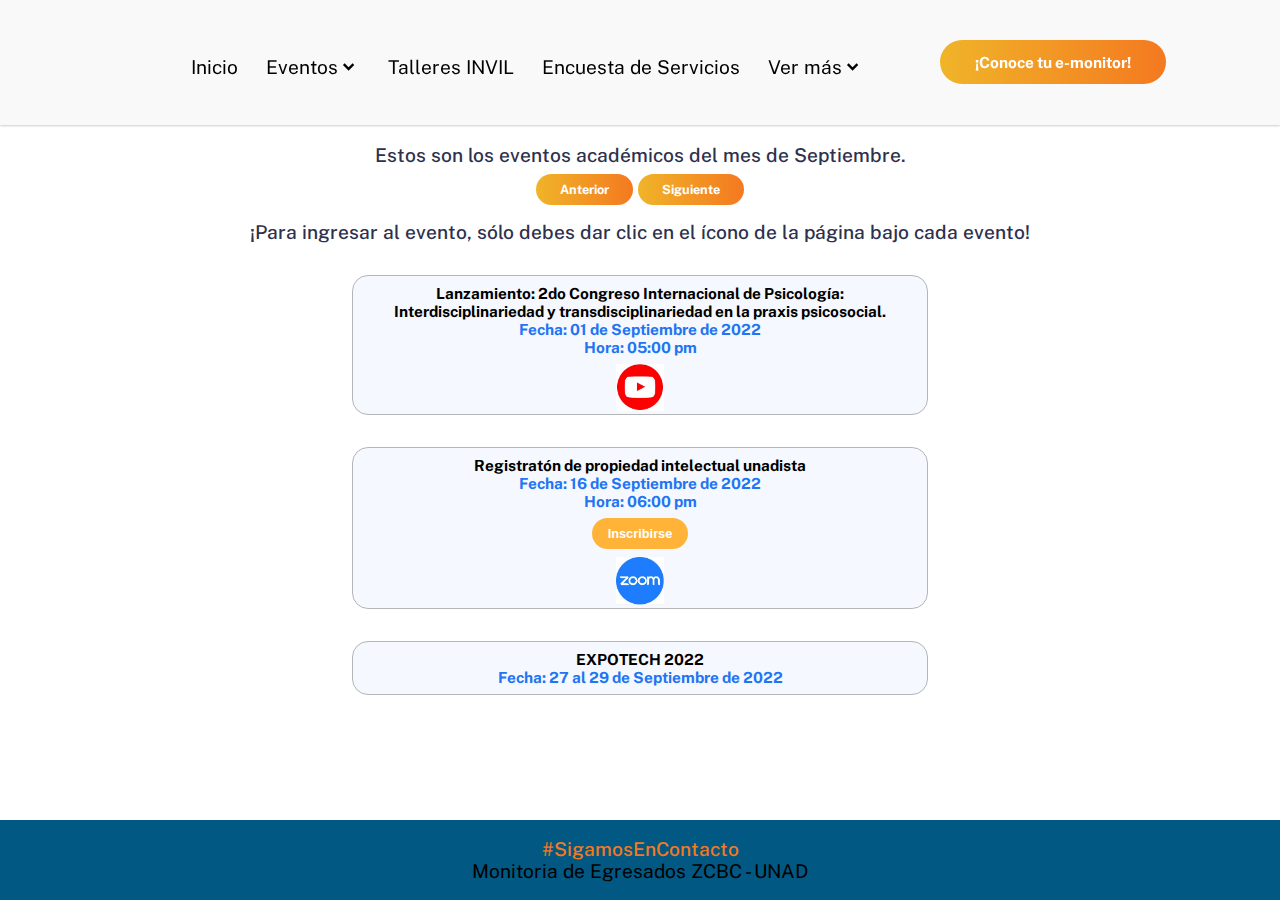
==== academicos.html @ 983ed802 "Add files via upload" ====
<!DOCTYPE html>
<html lang="en" >
  <head>
    <meta charset="UTF-8">
    <meta name="viewport" content="width=device-width, initial-scale=1.0">
    <title>Agenda de Egresados</title>
    <link rel="icon" href="img/knowledge_graduation_cap_books_icon_182965.png">
    <link href="https://fonts.googleapis.com/css2?family=Public+Sans:wght@300;400;700&display=swap" rel="stylesheet"/><link rel="stylesheet" href="css/style.css">
    <script src="https://ajax.googleapis.com/ajax/libs/jquery/2.1.1/jquery.min.js"></script>
    <link href='https://unpkg.com/boxicons@2.0.7/css/boxicons.min.css' rel='stylesheet'>
    <link rel="stylesheet" href="normalize_reset.css">
    <link rel="stylesheet" href="css/style.css">
    <script src="js/vermas.js"></script>
  </head>
<body>
  <div class="nav"><nav></nav></div>
  <div id="contenedor">
      <div id="main">
          <h3>Estos son los eventos académicos del mes de Septiembre.</h3>
          <div id="paginacion">
              <a href="#" class="button" id="prev">Anterior</a>
              <a href="#" class="button" id="next">Siguiente</a>
          </div>
          <h4 style="width: 80%; margin: auto;">¡Para ingresar al evento, sólo debes dar clic en el ícono de la página bajo cada evento!</h4>
          <div class="pagination" id="contenedor-anuncios">
              <div class="post" id="page1">
                <div id="anuncio">
                  <div id="contenido-anuncio">
                      <p>Lanzamiento: 2do Congreso Internacional de Psicología: Interdisciplinariedad y transdisciplinariedad en la praxis psicosocial.</p>
                      <p class="fecha">Fecha: 01 de Septiembre de 2022</p>
                      <p class="fecha">Hora: 05:00 pm</p>
                      <div id="botones-evento">
                          <div id="via-evento">
                            <a href="https://www.youtube.com/user/universidadunad" id="" target="_blank"><img
                              src="img/youtube.png" alt="Evento via youtube" class="thumbnails" /></a>
                          </div>
                      </div>
                  </div>
                </div>
              <div id="anuncio">
                <div id="contenido-anuncio">
                    <p>Registratón de propiedad intelectual unadista</p>
                    <p class="fecha">Fecha: 16 de Septiembre de 2022</p>
                    <p class="fecha">Hora: 06:00 pm</p>
                    <div id="botones-evento">
                      <a href="https://eventos.unad.edu.co/registraton-de-propiedad-intelectual-unadista/registraton-de-propiedad-intelectual-unadista/individual-registration"
                      target="_blank" id="botones" class="boton boton-amarillo d-block">Inscribirse</a>
                        <div id="via-evento">
                          <a href="https://unad-edu-co.zoom.us/j/92628875979?pwd=aDNaTnRBRVdxZ3AremNEdENVTGlldz09" id="" target="_blank"><img
                              src="img/zoom.png" alt="Evento via zoom" class="thumbnails" /></a>
                        </div>
                    </div>
                </div>
              </div>
              <div id="anuncio">
                <div id="contenido-anuncio">
                    <p>EXPOTECH 2022</p>
                    <p class="fecha">Fecha: 27 al 29 de Septiembre de 2022</p>
                </div>
              </div>
            </div>
            </div>
            <div class="pagination" id="contenedor-anuncios">
              <div class="post" id="page2">
              </div>
            </div>
            <div class="pagination" id="contenedor-anuncios">
              <div class="post" id="page3">
              </div>
            </div>
          </div>
      </div>
  </div>
  <footer class="footer"></footer>
  <script  src="js/script.js"></script>
  <script type="text/javascript">
    $(function () {
        $(".nav").load("navbar.html");
    });
    $(function () {
        $(".footer").load("footer.html");
    });
  </script>
</body>
</html>
---- css/style.css ----
/* Googlefont Poppins CDN Link */
@import url('https://fonts.googleapis.com/css2?family=Poppins:wght@200;300;400;500;600;700&display=swap');
*{
  margin: 0;
  padding: 0;
  box-sizing: border-box;
  font-family: "Public Sans", sans-serif;
  font-size: 100%;
}
body{
  min-height: 100%;
  font-size: 1.2rem;
  font-weight: 400;
  overflow-x: hidden;
}

a {
  text-decoration: none;
}

h1,
h2,
h3,
h4 {
  color: #2d314d;
  font-weight: 500;
  text-align: center;
}

@media (max-width: 63.97em) {
  h3,h4{
    font-size: 1rem;
  }
}

h2 {
  font-size: 1.875rem;
  margin-bottom: 1.875rem;
}

@media (min-width: 64em) {
  h2 {
    font-size: 2.25rem;
    margin-bottom: 2.25rem;
  }
}
.container {
  padding-right: 1.5rem;
  padding-left: 1.5rem;
}
#main{
  margin-top: 7.5em;
}
@media (min-width: 64em) {
  .container {
    max-width: 70em;
    margin: 0 auto;
  }
}
nav{
  position: fixed;
  top: 0;
  left: 0;
  width: 100%;
  height: 100%;
  height: 6.5em;
  background: #f9f9f9;
  box-shadow: 0 1px 2px rgba(0, 0, 0, 0.2);
  z-index: 99;
}
nav .navbar{
  height: 100%;
  max-width: 1500px;
  width: 90%;
  display: flex;
  align-items: center;
  justify-content: space-between;
  margin: auto;
  /* background: red; */
  padding: 0 50px;
}
nav .navbar .logo img{
  margin-left: -0.5em;
  max-width: 100%;
}
nav .navbar .nav-links{
  line-height: 7em;
  height: 100%;
}
nav .navbar .links{
  display: flex;
}
nav .navbar .links li{
  position: relative;
  display: flex;
  align-items: center;
  justify-content: space-between;
  list-style: none;
  padding: 0 14px;
}
nav .navbar .links li a{
  height: 100%;
  text-decoration: none;
  white-space: nowrap;
  color: #000;
}
.links li:hover .htmlcss-arrow,
.links li:hover .js-arrow{
  transform: rotate(180deg);
  }

nav .navbar .links li .arrow{
  /* background: red; */
  height: 100%;
  width: 22px;
  line-height: 7em;
  text-align: center;
  display: inline-block;
  color: #000;
  transition: all 0.3s ease;
}

nav .navbar .links li .sub-menu{
  position: absolute;
  top: 5em;
  left: 0;
  line-height: 40px;
  background: #fff;
  box-shadow: 0px 8px 16px 0px rgba(0, 0, 0, 0.2);
  border-radius: 0 0 4px 4px;
  display: none;
  z-index: 2;
}
nav .navbar .links li:hover .htmlCss-sub-menu,
nav .navbar .links li:hover .js-sub-menu{
  display: block;
}
.navbar .links li .sub-menu li{
  padding: 0 22px;
  border-bottom: 1px solid rgba(255,255,255,0.1);
}
.navbar .links li .sub-menu a{
  margin-top: 0.5em;
  color: #000;
  font-size: 1em;
  font-weight: 500;
  transition: 0.3s ease-in-out;
}
.navbar .links li a::after{
  position: absolute;
  content: "";
  left: 0;
  bottom: 2.5rem;
  width: 100%;
  height: 0.3125rem;
  background: linear-gradient(to right, #F0B429, #F47920);
  opacity: 0;
  transition: opacity 0.3s ease-in-out;
}
.navbar .links li .sub-menu a::after{
  position: absolute;
  content: "";
  left: 0;
  bottom: -0.25rem;
  width: 100%;
  height: 0.3125rem;
  background: linear-gradient(to right, #F0B429, #F47920);
  opacity: 0;
  transition: opacity 0.3s ease-in-out;
}
.navbar .links li  a:hover{
  color: #005883;
  
}
.navbar .links li a:hover::after {
  opacity: 1;
}
/*Boton monitores*/
button,
.button {
  position: relative;
  display: inline-block;
  font-size: 0.8em;
  padding: 0.8125rem 2.1875rem;
  border-radius: 3.125rem;
  background: linear-gradient(to right,  #F0B429, #F47920);
  color: white;
  font-weight: 700;
  cursor: pointer;
  overflow: hidden;
  text-decoration: none;
}
button::after,
.button::after {
  position: absolute;
  content: "";
  top: 0;
  left: 0;
  bottom: 0;
  right: 0;
  background: rgba(255, 255, 255, 0.3);
  opacity: 0;
  transition: opacity 0.3s ease-in-out;
}

button:hover::after,
.button:hover::after {
  opacity: 1;
}
.button:hover{
  color: #005883;
}
/*Barra de busqueda*/
.navbar .search-box{
  position: relative;
   height: 40px;
  width: 40px;
}
.navbar .search-box i{
  position: absolute;
  height: 100%;
  width: 100%;
  line-height: 40px;
  text-align: center;
  font-size: 22px;
  color: #fff;
  font-weight: 600;
  cursor: pointer;
  transition: all 0.3s ease;
}
.navbar .search-box .input-box{
  position: absolute;
  right: calc(100% - 40px);
  top: 80px;
  height: 60px;
  width: 300px;
  background: #3E8DA8;
  border-radius: 6px;
  opacity: 0;
  pointer-events: none;
  transition: all 0.4s ease;
}
.navbar.showInput .search-box .input-box{
  top: 65px;
  opacity: 1;
  pointer-events: auto;
  background: #3E8DA8;
}
.search-box .input-box::before{
  content: '';
  position: absolute;
  height: 20px;
  width: 20px;
  background: #3E8DA8;
  right: 10px;
  top: -6px;
  transform: rotate(45deg);
}
.search-box .input-box input{
  position: absolute;
  top: 50%;
  left: 50%;
  border-radius: 4px;
  transform: translate(-50%, -50%);
  height: 35px;
  width: 280px;
  outline: none;
  padding: 0 15px;
  font-size: 16px;
  border: none;
}
.navbar .nav-links .sidebar-logo{
  display: none;
}
.navbar .bx-menu{
  display: none;
}
@media (max-width:920px) {
  nav .navbar{
    max-width: 100%;
    padding: 0 25px;
  }
  nav .navbar .links li{
    padding: 0 10px;
    white-space: nowrap;
  }
  nav .navbar .links li a{
    font-size: 1em;
  }
}
@media (max-width:980px){
  .navbar .bx-menu{
    display: block;
    margin-left: -0.5em;
  }
  nav .navbar .logo img{
    margin-left: 0.5em;
    width: 100%;
  }
  .hide-for-mobile{
    display: none;
  }
  nav .navbar .nav-links{
    position: fixed;
    top: 0;
    left: -100%;
    display: block;
    max-width: 400px;
    width: 100%;
    background:  #f3f3f3;
    line-height: 40px;
    padding: 20px;
    box-shadow: 0 5px 10px rgba(0, 0, 0, 0.2);
    transition: all 1s ease;
    z-index: 1000;
  }
  .navbar .links li  a:hover{
    color: #005883;
  }
  .navbar .nav-links .sidebar-logo{
    display: flex;
    align-items: center;
    justify-content: space-between;
  }
  .sidebar-logo .logo-name{
    font-size: 25px;
    color: #005883;
  }
  .sidebar-logo  i,
  .navbar .bx-menu{
    font-size: 2em;
    color: #005883;
  }
  .sidebar-logo{
    background: linear-gradient(to right,  #F0B429, #F47920);
    padding-left: 1em;
  }
  nav .navbar .links{
    display: block;
    margin-top: 20px;
  }
  nav .navbar .links li .arrow{
    line-height: 40px;
  }
  nav .navbar .links li{
      display: block;
      margin: auto;
    }
  nav .navbar .links li .sub-menu{
    position: relative;
    top: 0;
    box-shadow: none;
    display: none;
  }
  nav .navbar .links li .sub-menu li{
    border-bottom: none;
  }
  nav .navbar .links li .sub-menu li a{
    color: #005883;
    font-size: 0.8em;
    font-weight: 700;
    margin-left: -1em;
  }
  .navbar .links li .sub-menu .more-sub-menu{
    display: none;
    position: relative;
    left: 0;
  }
  .navbar .links li .sub-menu .more-sub-menu li{
    display: flex;
    align-items: center;
    justify-content: space-between;
  }
  .links li:hover .htmlcss-arrow,
  .links li:hover .js-arrow{
    transform: rotate(0deg);
  }
  .navbar .links li .sub-menu .more-sub-menu{
    display: none;
  }
  .navbar .links li .sub-menu .more span{
    /* background: red; */
    display: flex;
    align-items: center;
    /* justify-content: space-between; */
  }

  .links li .sub-menu .more:hover .more-sub-menu{
    display: none;
  }
  nav .navbar .links li:hover .htmlCss-sub-menu,
  nav .navbar .links li:hover .js-sub-menu{
    display: none;
  }
  .navbar .nav-links.show1 .links .htmlCss-sub-menu,
  .navbar .nav-links.show3 .links .js-sub-menu{
      display: block;
      background-color: #f3f3f3;
      /*background-color: rgba(240, 180, 41, 0.7);*/
    }
  .navbar .nav-links.show1 .links .htmlcss-arrow,
  .navbar .nav-links.show3 .links .js-arrow{
      transform: rotate(180deg);
  }
  .navbar .nav-links.show2 .links .more-arrow{
    transform: rotate(90deg);
  }
  .navbar .nav-links.show1 .links .htmlCss-sub-menu{
    width: 10em;
  }
}
@media (max-width:370px){
  nav .navbar .nav-links{
    max-width: 100%;
  } 
}
/*BODY DE LA PÁGINA*/

.hero {
  background: #fff;
}
.hero .container {
  margin-top: 5em;
  min-height: 80vh;
  padding: 0;
}
@media (max-width: 63.9375em) {
  .hero .container {
    padding: 0;
  }
}

@media (min-width: 64em) {
  .hero .container {
    display: flex;
    align-items: center;
  }
}

.hero .hero-image {
  position: relative;
  background: url(../img/bg.png)
    no-repeat center/cover;
  min-height: 15rem;
  
}

@media (min-width: 40em) {
  .hero .hero-image {
    min-height: 35em;
    background-position-y: 70%;
  }
}

@media (min-width: 64em) {
  .hero .hero-image {
    flex: 2;
    order: 2;
    min-height: 30em;
    background-image: none;
  }
  .hero .hero-image::before {
    content: "";
    position: absolute;
    height: 90%;
    width: 100%;
    background: url(../img/bg.png)
      no-repeat 55% 83%/100%;
  }
}

.hero .hero-image::after {
  position: absolute;
  content: "";
  width: 100%;
  height: 100%;
  background: url()
    no-repeat center bottom/93%;
}

@media (min-width: 40em) {
  .hero .hero-image::after {
    background-size: 53%;
  }
}

@media (min-width: 64em) {
  .hero .hero-image::after {
    width: 119%;
    height: 122%;
    background-size: 94%;
    background-position: center 150%;
    left: 19%;
  }
}

.hero .hero-text {
  text-align: center;
  display: block;
}

@media (max-width: 63.9375em) {
  .hero .hero-text {
    padding: 3.125rem 1.5rem;
    display: block;
  }
  .hero .hero-text p {
    font-size: 75%;
    line-height: 1.5;
    margin-bottom: 1.875rem;
  }
}

@media (min-width: 64em) {
  .hero .hero-text {
    flex: 2;
    order: 1;
    display: block;
  }
}

.hero .hero-text h1 {
  font-size: 2rem;
  line-height: 1.15;
  margin-bottom: 1.5rem;
}

@media (min-width: 64em) {
  .hero .hero-text h1 {
    font-size: 2.5rem;
  }
}

.hero .hero-text p {
  line-height: 1.5;
  margin-bottom: 1.875rem;
  color: #005883;
  text-align: center;
}
#hashtag {
  color: #F47920;
}

.footer {
  position: fixed;
  margin-top: 2em;
  bottom: 0;
  width: 100%;
  background: #005883;
  padding: 2rem;
  text-align: center;
}
@media (max-width: 63.9375em) {
  .footer {
    font-size: 60%;
  }
}
@media (min-width: 64em) {
  .footer {
    padding: 1.125rem;
  }
}

@media (min-width: 64em) {
  .footer .container {
    display: grid;
    grid-template-areas:
      "logo col1 col2 cta"
      "social col1 col2 copyright";
    justify-items: start;
    gap: 1rem;
  }
}

/*CONTACTO MONITORES*/
#titulo-monitores{
  font-weight: 800;
	margin-top: -1.5rem;
	margin-bottom: 0.5rem;
	color: #F8712E;
}
#lider #post-contacto{
  max-width: 30%;
  margin: auto;
}
#post-contacto{
	max-width: 70%;
	display: block;
	margin: auto;
  box-shadow: #9698a6;
}
#texto-lider{
  font-weight: 800;
  font-size: 1em;
	color: #000000;
	margin: 1rem;
}
#titulo-monitores{
	margin-top: 1rem;
}
.contenedor-anuncio{
	display: flex;
	justify-content: space-between;
	flex-wrap: wrap;
}
#img-contacto{
  border-radius: 50%;
  max-width: 50%;
}
@media (min-width: 63.9374em){
  #contacto{
    display: flex;
    justify-content: space-between;
    flex-wrap: wrap;
  }
  #post-contacto{
      flex: 1;
  }
}
@media (max-width: 63.9374em){
  #texto-lider{
    font-size: 70%;
  }
  #contacto{
    display: flex;
    justify-content: space-between;
    flex-wrap: wrap;
  }
}
#post-contacto, .contenido-anuncio{
  width: 35%;
	height: 50%;
	border: 1px solid #B3B6B7;
	border-radius: 1rem;
	margin: 2rem;
	padding: 0.5rem;
}
#post-contacto p{
	margin-left: 0.5rem;
}
#datos-contacto{
  margin-right: -0.5em;
	display: flex;
	flex-wrap:nowrap;
}
#datos-contacto p.fecha{
  color: #000000!important;
  margin-top: 0;
  margin-left: 1em;
}
.nombre{
	font-weight: 800;
	color: #005883;
	margin-top: 0;
	margin-bottom: 0;
}
.zona{
	font-weight: 800;
	color: #F8712E;
	margin-top: 0;
	margin-bottom: 0;
}
#icono-contacto{
	margin-top: 0.4rem;
  font-size: inherit;
  color: #005883;
}
@media (max-width: 63.9375em) {
  #titulo-monitores{
    margin-top: 1rem;
  }
  .contenedor-anuncio{
    display: flex;
    justify-content: space-between;
    flex-wrap: wrap;
  }
  #post-contacto, .contenido-anuncio{
    width: 44%;
    height: 50%;
    border: 1px solid #B3B6B7;
    border-radius: 1rem;
    margin: 1em auto;
    padding: 0.5rem;
  }
  .contenido-anuncio{
    width: 100%;
    height: 50%;
  }
  #post-contacto p{
    font-size: 55%!important
  }
  div #datos-contacto{
    margin-left: -0.5rem;
    display: block;
  }
  #datos-contacto p.fecha{
    font-size: 1rem;
    color: #000000!important;
  }
  .nombre{
    font-size: 1.2rem!important;
    font-weight: 800;
    color: #2274F2;
    margin-top: 0;
    margin-bottom: 0;
  }
  .zona{
    font-size: 1rem!important;
    font-weight: 800;
    color: #F8712E;
    margin-top: 0;
    margin-bottom: 0;
  }
}
#divBtn{
  max-width: 15%;
  margin: auto; 
}
#divBtn a {
  font-size: 0.8rem;
  text-decoration: none;
  display: inline-block;
  vertical-align: middle;
  padding: 0.5rem 1.5rem;
  margin: 1rem auto;
  align-items: center;
}
/* Botones de anuncios */
#botones, .boton {
	color: #ffffff;
	text-decoration: none;
	font-family: "Helvetica Neue", Helvetica, Arial, sans-serif;
	font-size: 0.8rem;
	font-weight: 600;
	padding: 0.5rem 1rem;
	margin-top: 0.5rem;
	display: inline-block;
	text-align: center;
	border:none;
}	
.boton:hover {
	cursor: pointer;
	background-color: #F8712E;
	color: white;
}
.boton-amarillo {
	background-color: #FFB439;
	border-radius: 1rem;
}
#via-evento img{
	margin: 0.5rem auto -0.5rem;
	max-width: 3rem;
	display: inline-block;
}
/* Contenido de anuncios */
#anuncio {
	color: #000000;
	flex-basis: calc(33.3% - 4rem);
	border: 1px solid #B3B6B7;
	border-radius: 1rem;
	background: #F5F9FF;
	padding: 0.5rem;
	margin: 2rem auto;
  width: 30em;
}
#anuncio #contenido-anuncio p{
  width: 90%;
  margin: auto;
}
@media (max-width: 63.9375em){
  #anuncio #contenido-anuncio p{
    font-size: 1em;
  }
  #anuncio {
    width: 20em;
  }
}
#contenido-anuncio {
	text-align: center;
  font-size: 0.8em;
}
#contenido-anuncio h3 {
	margin: 0;
	word-spacing: -0.5rem;
} 
#contenido-anuncio p {
	margin: 0;
  font-weight: 700;
}
.fecha {
	color: #2274F2;
	font-weight: 700;
  margin: auto;
}
div.logo-zoom img{
  margin-right: -5em;
	max-width: 3.3rem;
}
p.codigo-acceso{
	color: #F8712E!important;
	font-weight: 900!important;
}
#contenedor-anuncios {
	display: flex;
  justify-content: center;
  align-items: center;
}
#botones-evento{
  display: inline-block;
	flex-wrap:nowrap;
}
@media (max-width: 63.9375em){
  #botones-evento a{
    font-size: 60%;
  }
}
/* Paginación de los anuncios */
#paginacion {
	margin-top: -0.5rem;
	text-align: center;
}
#paginacion a {
	font-size: 0.8rem;
	text-decoration: none;
	display: inline-block;
	vertical-align: middle;
	padding: 0.5rem 1.5rem;
	margin: 1rem auto;
}
.paginacion a:hover {
	background-color: #F8712E;
	color: black;
}
/* Float four columns side by side */
.column {
  float: left;
  width: 50%;
  padding: 0 10px;
}

/* Remove extra left and right margins, due to padding */
.row {margin: 0 5px;}

/* Clear floats after the columns */
.row:after {
  content: "";
  display: table;
  clear: both;
}
@media screen and (min-width: 601px) {
  .column {
    width: 30%;
    display: block;
    margin: auto;
  }
  .row{
    margin: auto;
    width: 80%;
  }
}
/* Responsive columns */
@media screen and (max-width: 600px) {
  .column {
    width: 100%;
    display: block;
    margin-bottom: 20px;
  }
}

/* Style the counter cards */
.card {
  box-shadow: 0 4px 8px 0 rgba(0, 0, 0, 0.2);
  border-radius: 5px;
  padding: 16px;
  text-align: center;
  background-color: #f1f1f1;
  margin: 1em;
}
---- css/style.css ----
/* Googlefont Poppins CDN Link */
@import url('https://fonts.googleapis.com/css2?family=Poppins:wght@200;300;400;500;600;700&display=swap');
*{
  margin: 0;
  padding: 0;
  box-sizing: border-box;
  font-family: "Public Sans", sans-serif;
  font-size: 100%;
}
body{
  min-height: 100%;
  font-size: 1.2rem;
  font-weight: 400;
  overflow-x: hidden;
}

a {
  text-decoration: none;
}

h1,
h2,
h3,
h4 {
  color: #2d314d;
  font-weight: 500;
  text-align: center;
}

@media (max-width: 63.97em) {
  h3,h4{
    font-size: 1rem;
  }
}

h2 {
  font-size: 1.875rem;
  margin-bottom: 1.875rem;
}

@media (min-width: 64em) {
  h2 {
    font-size: 2.25rem;
    margin-bottom: 2.25rem;
  }
}
.container {
  padding-right: 1.5rem;
  padding-left: 1.5rem;
}
#main{
  margin-top: 7.5em;
}
@media (min-width: 64em) {
  .container {
    max-width: 70em;
    margin: 0 auto;
  }
}
nav{
  position: fixed;
  top: 0;
  left: 0;
  width: 100%;
  height: 100%;
  height: 6.5em;
  background: #f9f9f9;
  box-shadow: 0 1px 2px rgba(0, 0, 0, 0.2);
  z-index: 99;
}
nav .navbar{
  height: 100%;
  max-width: 1500px;
  width: 90%;
  display: flex;
  align-items: center;
  justify-content: space-between;
  margin: auto;
  /* background: red; */
  padding: 0 50px;
}
nav .navbar .logo img{
  margin-left: -0.5em;
  max-width: 100%;
}
nav .navbar .nav-links{
  line-height: 7em;
  height: 100%;
}
nav .navbar .links{
  display: flex;
}
nav .navbar .links li{
  position: relative;
  display: flex;
  align-items: center;
  justify-content: space-between;
  list-style: none;
  padding: 0 14px;
}
nav .navbar .links li a{
  height: 100%;
  text-decoration: none;
  white-space: nowrap;
  color: #000;
}
.links li:hover .htmlcss-arrow,
.links li:hover .js-arrow{
  transform: rotate(180deg);
  }

nav .navbar .links li .arrow{
  /* background: red; */
  height: 100%;
  width: 22px;
  line-height: 7em;
  text-align: center;
  display: inline-block;
  color: #000;
  transition: all 0.3s ease;
}

nav .navbar .links li .sub-menu{
  position: absolute;
  top: 5em;
  left: 0;
  line-height: 40px;
  background: #fff;
  box-shadow: 0px 8px 16px 0px rgba(0, 0, 0, 0.2);
  border-radius: 0 0 4px 4px;
  display: none;
  z-index: 2;
}
nav .navbar .links li:hover .htmlCss-sub-menu,
nav .navbar .links li:hover .js-sub-menu{
  display: block;
}
.navbar .links li .sub-menu li{
  padding: 0 22px;
  border-bottom: 1px solid rgba(255,255,255,0.1);
}
.navbar .links li .sub-menu a{
  margin-top: 0.5em;
  color: #000;
  font-size: 1em;
  font-weight: 500;
  transition: 0.3s ease-in-out;
}
.navbar .links li a::after{
  position: absolute;
  content: "";
  left: 0;
  bottom: 2.5rem;
  width: 100%;
  height: 0.3125rem;
  background: linear-gradient(to right, #F0B429, #F47920);
  opacity: 0;
  transition: opacity 0.3s ease-in-out;
}
.navbar .links li .sub-menu a::after{
  position: absolute;
  content: "";
  left: 0;
  bottom: -0.25rem;
  width: 100%;
  height: 0.3125rem;
  background: linear-gradient(to right, #F0B429, #F47920);
  opacity: 0;
  transition: opacity 0.3s ease-in-out;
}
.navbar .links li  a:hover{
  color: #005883;
  
}
.navbar .links li a:hover::after {
  opacity: 1;
}
/*Boton monitores*/
button,
.button {
  position: relative;
  display: inline-block;
  font-size: 0.8em;
  padding: 0.8125rem 2.1875rem;
  border-radius: 3.125rem;
  background: linear-gradient(to right,  #F0B429, #F47920);
  color: white;
  font-weight: 700;
  cursor: pointer;
  overflow: hidden;
  text-decoration: none;
}
button::after,
.button::after {
  position: absolute;
  content: "";
  top: 0;
  left: 0;
  bottom: 0;
  right: 0;
  background: rgba(255, 255, 255, 0.3);
  opacity: 0;
  transition: opacity 0.3s ease-in-out;
}

button:hover::after,
.button:hover::after {
  opacity: 1;
}
.button:hover{
  color: #005883;
}
/*Barra de busqueda*/
.navbar .search-box{
  position: relative;
   height: 40px;
  width: 40px;
}
.navbar .search-box i{
  position: absolute;
  height: 100%;
  width: 100%;
  line-height: 40px;
  text-align: center;
  font-size: 22px;
  color: #fff;
  font-weight: 600;
  cursor: pointer;
  transition: all 0.3s ease;
}
.navbar .search-box .input-box{
  position: absolute;
  right: calc(100% - 40px);
  top: 80px;
  height: 60px;
  width: 300px;
  background: #3E8DA8;
  border-radius: 6px;
  opacity: 0;
  pointer-events: none;
  transition: all 0.4s ease;
}
.navbar.showInput .search-box .input-box{
  top: 65px;
  opacity: 1;
  pointer-events: auto;
  background: #3E8DA8;
}
.search-box .input-box::before{
  content: '';
  position: absolute;
  height: 20px;
  width: 20px;
  background: #3E8DA8;
  right: 10px;
  top: -6px;
  transform: rotate(45deg);
}
.search-box .input-box input{
  position: absolute;
  top: 50%;
  left: 50%;
  border-radius: 4px;
  transform: translate(-50%, -50%);
  height: 35px;
  width: 280px;
  outline: none;
  padding: 0 15px;
  font-size: 16px;
  border: none;
}
.navbar .nav-links .sidebar-logo{
  display: none;
}
.navbar .bx-menu{
  display: none;
}
@media (max-width:920px) {
  nav .navbar{
    max-width: 100%;
    padding: 0 25px;
  }
  nav .navbar .links li{
    padding: 0 10px;
    white-space: nowrap;
  }
  nav .navbar .links li a{
    font-size: 1em;
  }
}
@media (max-width:980px){
  .navbar .bx-menu{
    display: block;
    margin-left: -0.5em;
  }
  nav .navbar .logo img{
    margin-left: 0.5em;
    width: 100%;
  }
  .hide-for-mobile{
    display: none;
  }
  nav .navbar .nav-links{
    position: fixed;
    top: 0;
    left: -100%;
    display: block;
    max-width: 400px;
    width: 100%;
    background:  #f3f3f3;
    line-height: 40px;
    padding: 20px;
    box-shadow: 0 5px 10px rgba(0, 0, 0, 0.2);
    transition: all 1s ease;
    z-index: 1000;
  }
  .navbar .links li  a:hover{
    color: #005883;
  }
  .navbar .nav-links .sidebar-logo{
    display: flex;
    align-items: center;
    justify-content: space-between;
  }
  .sidebar-logo .logo-name{
    font-size: 25px;
    color: #005883;
  }
  .sidebar-logo  i,
  .navbar .bx-menu{
    font-size: 2em;
    color: #005883;
  }
  .sidebar-logo{
    background: linear-gradient(to right,  #F0B429, #F47920);
    padding-left: 1em;
  }
  nav .navbar .links{
    display: block;
    margin-top: 20px;
  }
  nav .navbar .links li .arrow{
    line-height: 40px;
  }
  nav .navbar .links li{
      display: block;
      margin: auto;
    }
  nav .navbar .links li .sub-menu{
    position: relative;
    top: 0;
    box-shadow: none;
    display: none;
  }
  nav .navbar .links li .sub-menu li{
    border-bottom: none;
  }
  nav .navbar .links li .sub-menu li a{
    color: #005883;
    font-size: 0.8em;
    font-weight: 700;
    margin-left: -1em;
  }
  .navbar .links li .sub-menu .more-sub-menu{
    display: none;
    position: relative;
    left: 0;
  }
  .navbar .links li .sub-menu .more-sub-menu li{
    display: flex;
    align-items: center;
    justify-content: space-between;
  }
  .links li:hover .htmlcss-arrow,
  .links li:hover .js-arrow{
    transform: rotate(0deg);
  }
  .navbar .links li .sub-menu .more-sub-menu{
    display: none;
  }
  .navbar .links li .sub-menu .more span{
    /* background: red; */
    display: flex;
    align-items: center;
    /* justify-content: space-between; */
  }

  .links li .sub-menu .more:hover .more-sub-menu{
    display: none;
  }
  nav .navbar .links li:hover .htmlCss-sub-menu,
  nav .navbar .links li:hover .js-sub-menu{
    display: none;
  }
  .navbar .nav-links.show1 .links .htmlCss-sub-menu,
  .navbar .nav-links.show3 .links .js-sub-menu{
      display: block;
      background-color: #f3f3f3;
      /*background-color: rgba(240, 180, 41, 0.7);*/
    }
  .navbar .nav-links.show1 .links .htmlcss-arrow,
  .navbar .nav-links.show3 .links .js-arrow{
      transform: rotate(180deg);
  }
  .navbar .nav-links.show2 .links .more-arrow{
    transform: rotate(90deg);
  }
  .navbar .nav-links.show1 .links .htmlCss-sub-menu{
    width: 10em;
  }
}
@media (max-width:370px){
  nav .navbar .nav-links{
    max-width: 100%;
  } 
}
/*BODY DE LA PÁGINA*/

.hero {
  background: #fff;
}
.hero .container {
  margin-top: 5em;
  min-height: 80vh;
  padding: 0;
}
@media (max-width: 63.9375em) {
  .hero .container {
    padding: 0;
  }
}

@media (min-width: 64em) {
  .hero .container {
    display: flex;
    align-items: center;
  }
}

.hero .hero-image {
  position: relative;
  background: url(../img/bg.png)
    no-repeat center/cover;
  min-height: 15rem;
  
}

@media (min-width: 40em) {
  .hero .hero-image {
    min-height: 35em;
    background-position-y: 70%;
  }
}

@media (min-width: 64em) {
  .hero .hero-image {
    flex: 2;
    order: 2;
    min-height: 30em;
    background-image: none;
  }
  .hero .hero-image::before {
    content: "";
    position: absolute;
    height: 90%;
    width: 100%;
    background: url(../img/bg.png)
      no-repeat 55% 83%/100%;
  }
}

.hero .hero-image::after {
  position: absolute;
  content: "";
  width: 100%;
  height: 100%;
  background: url()
    no-repeat center bottom/93%;
}

@media (min-width: 40em) {
  .hero .hero-image::after {
    background-size: 53%;
  }
}

@media (min-width: 64em) {
  .hero .hero-image::after {
    width: 119%;
    height: 122%;
    background-size: 94%;
    background-position: center 150%;
    left: 19%;
  }
}

.hero .hero-text {
  text-align: center;
  display: block;
}

@media (max-width: 63.9375em) {
  .hero .hero-text {
    padding: 3.125rem 1.5rem;
    display: block;
  }
  .hero .hero-text p {
    font-size: 75%;
    line-height: 1.5;
    margin-bottom: 1.875rem;
  }
}

@media (min-width: 64em) {
  .hero .hero-text {
    flex: 2;
    order: 1;
    display: block;
  }
}

.hero .hero-text h1 {
  font-size: 2rem;
  line-height: 1.15;
  margin-bottom: 1.5rem;
}

@media (min-width: 64em) {
  .hero .hero-text h1 {
    font-size: 2.5rem;
  }
}

.hero .hero-text p {
  line-height: 1.5;
  margin-bottom: 1.875rem;
  color: #005883;
  text-align: center;
}
#hashtag {
  color: #F47920;
}

.footer {
  position: fixed;
  margin-top: 2em;
  bottom: 0;
  width: 100%;
  background: #005883;
  padding: 2rem;
  text-align: center;
}
@media (max-width: 63.9375em) {
  .footer {
    font-size: 60%;
  }
}
@media (min-width: 64em) {
  .footer {
    padding: 1.125rem;
  }
}

@media (min-width: 64em) {
  .footer .container {
    display: grid;
    grid-template-areas:
      "logo col1 col2 cta"
      "social col1 col2 copyright";
    justify-items: start;
    gap: 1rem;
  }
}

/*CONTACTO MONITORES*/
#titulo-monitores{
  font-weight: 800;
	margin-top: -1.5rem;
	margin-bottom: 0.5rem;
	color: #F8712E;
}
#lider #post-contacto{
  max-width: 30%;
  margin: auto;
}
#post-contacto{
	max-width: 70%;
	display: block;
	margin: auto;
  box-shadow: #9698a6;
}
#texto-lider{
  font-weight: 800;
  font-size: 1em;
	color: #000000;
	margin: 1rem;
}
#titulo-monitores{
	margin-top: 1rem;
}
.contenedor-anuncio{
	display: flex;
	justify-content: space-between;
	flex-wrap: wrap;
}
#img-contacto{
  border-radius: 50%;
  max-width: 50%;
}
@media (min-width: 63.9374em){
  #contacto{
    display: flex;
    justify-content: space-between;
    flex-wrap: wrap;
  }
  #post-contacto{
      flex: 1;
  }
}
@media (max-width: 63.9374em){
  #texto-lider{
    font-size: 70%;
  }
  #contacto{
    display: flex;
    justify-content: space-between;
    flex-wrap: wrap;
  }
}
#post-contacto, .contenido-anuncio{
  width: 35%;
	height: 50%;
	border: 1px solid #B3B6B7;
	border-radius: 1rem;
	margin: 2rem;
	padding: 0.5rem;
}
#post-contacto p{
	margin-left: 0.5rem;
}
#datos-contacto{
  margin-right: -0.5em;
	display: flex;
	flex-wrap:nowrap;
}
#datos-contacto p.fecha{
  color: #000000!important;
  margin-top: 0;
  margin-left: 1em;
}
.nombre{
	font-weight: 800;
	color: #005883;
	margin-top: 0;
	margin-bottom: 0;
}
.zona{
	font-weight: 800;
	color: #F8712E;
	margin-top: 0;
	margin-bottom: 0;
}
#icono-contacto{
	margin-top: 0.4rem;
  font-size: inherit;
  color: #005883;
}
@media (max-width: 63.9375em) {
  #titulo-monitores{
    margin-top: 1rem;
  }
  .contenedor-anuncio{
    display: flex;
    justify-content: space-between;
    flex-wrap: wrap;
  }
  #post-contacto, .contenido-anuncio{
    width: 44%;
    height: 50%;
    border: 1px solid #B3B6B7;
    border-radius: 1rem;
    margin: 1em auto;
    padding: 0.5rem;
  }
  .contenido-anuncio{
    width: 100%;
    height: 50%;
  }
  #post-contacto p{
    font-size: 55%!important
  }
  div #datos-contacto{
    margin-left: -0.5rem;
    display: block;
  }
  #datos-contacto p.fecha{
    font-size: 1rem;
    color: #000000!important;
  }
  .nombre{
    font-size: 1.2rem!important;
    font-weight: 800;
    color: #2274F2;
    margin-top: 0;
    margin-bottom: 0;
  }
  .zona{
    font-size: 1rem!important;
    font-weight: 800;
    color: #F8712E;
    margin-top: 0;
    margin-bottom: 0;
  }
}
#divBtn{
  max-width: 15%;
  margin: auto; 
}
#divBtn a {
  font-size: 0.8rem;
  text-decoration: none;
  display: inline-block;
  vertical-align: middle;
  padding: 0.5rem 1.5rem;
  margin: 1rem auto;
  align-items: center;
}
/* Botones de anuncios */
#botones, .boton {
	color: #ffffff;
	text-decoration: none;
	font-family: "Helvetica Neue", Helvetica, Arial, sans-serif;
	font-size: 0.8rem;
	font-weight: 600;
	padding: 0.5rem 1rem;
	margin-top: 0.5rem;
	display: inline-block;
	text-align: center;
	border:none;
}	
.boton:hover {
	cursor: pointer;
	background-color: #F8712E;
	color: white;
}
.boton-amarillo {
	background-color: #FFB439;
	border-radius: 1rem;
}
#via-evento img{
	margin: 0.5rem auto -0.5rem;
	max-width: 3rem;
	display: inline-block;
}
/* Contenido de anuncios */
#anuncio {
	color: #000000;
	flex-basis: calc(33.3% - 4rem);
	border: 1px solid #B3B6B7;
	border-radius: 1rem;
	background: #F5F9FF;
	padding: 0.5rem;
	margin: 2rem auto;
  width: 30em;
}
#anuncio #contenido-anuncio p{
  width: 90%;
  margin: auto;
}
@media (max-width: 63.9375em){
  #anuncio #contenido-anuncio p{
    font-size: 1em;
  }
  #anuncio {
    width: 20em;
  }
}
#contenido-anuncio {
	text-align: center;
  font-size: 0.8em;
}
#contenido-anuncio h3 {
	margin: 0;
	word-spacing: -0.5rem;
} 
#contenido-anuncio p {
	margin: 0;
  font-weight: 700;
}
.fecha {
	color: #2274F2;
	font-weight: 700;
  margin: auto;
}
div.logo-zoom img{
  margin-right: -5em;
	max-width: 3.3rem;
}
p.codigo-acceso{
	color: #F8712E!important;
	font-weight: 900!important;
}
#contenedor-anuncios {
	display: flex;
  justify-content: center;
  align-items: center;
}
#botones-evento{
  display: inline-block;
	flex-wrap:nowrap;
}
@media (max-width: 63.9375em){
  #botones-evento a{
    font-size: 60%;
  }
}
/* Paginación de los anuncios */
#paginacion {
	margin-top: -0.5rem;
	text-align: center;
}
#paginacion a {
	font-size: 0.8rem;
	text-decoration: none;
	display: inline-block;
	vertical-align: middle;
	padding: 0.5rem 1.5rem;
	margin: 1rem auto;
}
.paginacion a:hover {
	background-color: #F8712E;
	color: black;
}
/* Float four columns side by side */
.column {
  float: left;
  width: 50%;
  padding: 0 10px;
}

/* Remove extra left and right margins, due to padding */
.row {margin: 0 5px;}

/* Clear floats after the columns */
.row:after {
  content: "";
  display: table;
  clear: both;
}
@media screen and (min-width: 601px) {
  .column {
    width: 30%;
    display: block;
    margin: auto;
  }
  .row{
    margin: auto;
    width: 80%;
  }
}
/* Responsive columns */
@media screen and (max-width: 600px) {
  .column {
    width: 100%;
    display: block;
    margin-bottom: 20px;
  }
}

/* Style the counter cards */
.card {
  box-shadow: 0 4px 8px 0 rgba(0, 0, 0, 0.2);
  border-radius: 5px;
  padding: 16px;
  text-align: center;
  background-color: #f1f1f1;
  margin: 1em;
}
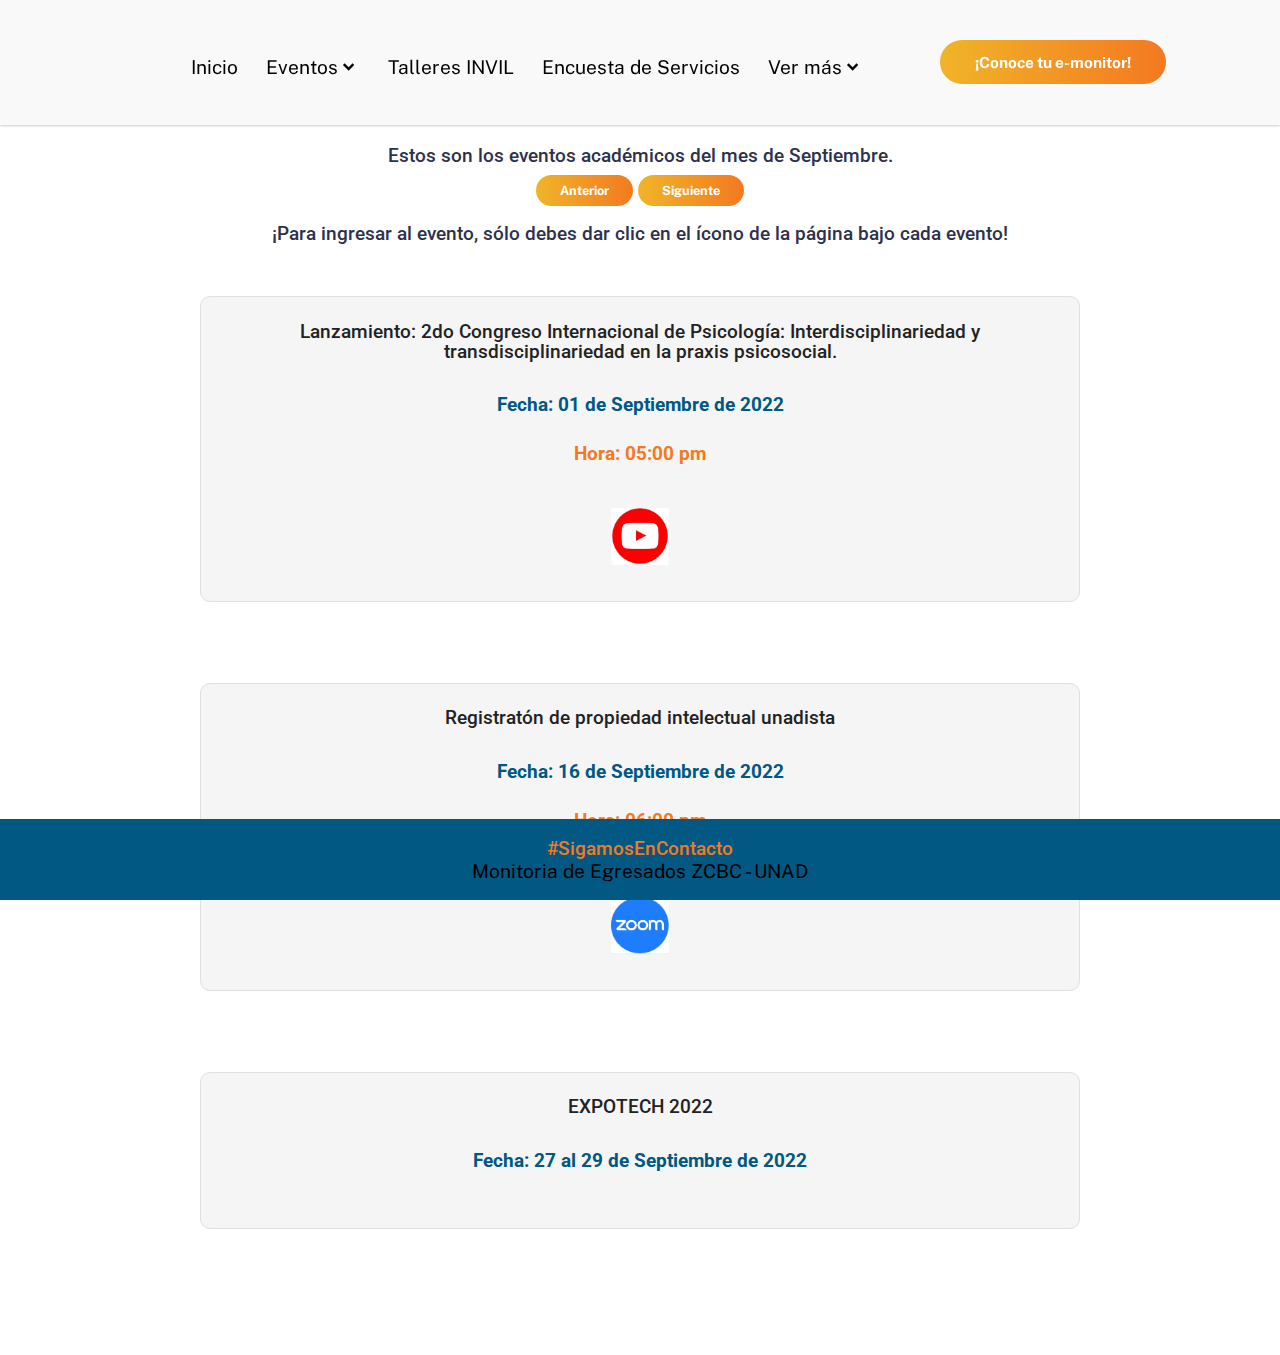
==== commit 98b5dc7c: "Add files via upload" ====
--- a/academicos.html
+++ b/academicos.html
@@ -17,6 +17,30 @@
   <div id="contenedor">
       <div id="main">
           <h3>Estos son los eventos académicos del mes de Septiembre.</h3>
+          <style>@import "//netdna.bootstrapcdn.com/font-awesome/4.0.3/css/font-awesome.min.css";
+            @import "http://fonts.googleapis.com/css?family=Roboto:400,500";
+            h1,
+            h2,
+            h3,
+            h4 {
+              color: #2d314d;
+              font-weight: 500;
+              text-align: center;
+              font-family: "Roboto",sans-serif;
+            }
+            .box > .icon { text-align: center; position: relative; }
+            .box > .icon > .info { margin-top: 51px; background: rgba(0, 0, 0, 0.04); border: 1px solid #e0e0e0; border-radius: 10px; padding: 15px 0 10px 0; }
+            .box > .icon:hover > .info { background: rgba(0, 0, 0, 0.04); border-color: #e0e0e0; color: white; }
+            .box > .icon > .info > h3.title { font-family: "Roboto",sans-serif !important; font-size: 1em; color: #222; font-weight: 500; line-height: 20px; padding: 0.5em;}
+            .box > .icon > .info > p { font-family: "Roboto",sans-serif !important; font-size: 1em; color: #222; line-height: 1.5em; margin: 20px;}
+            .box > .icon > .info > .more a { font-family: "Roboto",sans-serif !important; font-size: 1em; color: #222; line-height: 12px; text-transform: uppercase; text-decoration: none;background-color: #F0B429;padding: 0.5em;border-radius: 10px;}
+            .box > .icon:hover > .info > .more > a { background-color: #f04e09;color: #e0e0e0;}
+            .box .space { height: 30px; }
+            .via-evento a img{width: 3em;display: inline-block;margin-top: 1em;}
+            .hora{color: #F47920!important;font-weight: 700;} 
+            .fecha{font-weight: 700;color: #005883!important;} 
+            .anuncio {width: 80%;margin: auto;}
+          </style>
           <div id="paginacion">
               <a href="#" class="button" id="prev">Anterior</a>
               <a href="#" class="button" id="next">Siguiente</a>
@@ -24,48 +48,49 @@
           <h4 style="width: 80%; margin: auto;">¡Para ingresar al evento, sólo debes dar clic en el ícono de la página bajo cada evento!</h4>
           <div class="pagination" id="contenedor-anuncios">
               <div class="post" id="page1">
-                <div id="anuncio">
-                  <div id="contenido-anuncio">
-                      <p>Lanzamiento: 2do Congreso Internacional de Psicología: Interdisciplinariedad y transdisciplinariedad en la praxis psicosocial.</p>
-                      <p class="fecha">Fecha: 01 de Septiembre de 2022</p>
-                      <p class="fecha">Hora: 05:00 pm</p>
-                      <div id="botones-evento">
-                          <div id="via-evento">
-                            <a href="https://www.youtube.com/user/universidadunad" id="" target="_blank"><img
-                              src="img/youtube.png" alt="Evento via youtube" class="thumbnails" /></a>
+                <div class="anuncio">
+                  <div class="box">							
+                      <div class="icon">
+                          <div class="info">
+                              <h3 class="title">Lanzamiento: 2do Congreso Internacional de Psicología: Interdisciplinariedad y transdisciplinariedad en la praxis psicosocial.</h3>
+                              <p class="fecha">Fecha: 01 de Septiembre de 2022</p>
+                              <p class="hora">Hora: 05:00 pm</p>
+                              <div class="via-evento"><a href="https://www.youtube.com/user/universidadunad"><img src="img/youtube.png" alt=""></a></div>
+                              <br>
                           </div>
                       </div>
-                  </div>
+                      <div class="space"></div>
+                  </div> 
                 </div>
-              <div id="anuncio">
-                <div id="contenido-anuncio">
-                    <p>Registratón de propiedad intelectual unadista</p>
-                    <p class="fecha">Fecha: 16 de Septiembre de 2022</p>
-                    <p class="fecha">Hora: 06:00 pm</p>
-                    <div id="botones-evento">
-                      <a href="https://eventos.unad.edu.co/registraton-de-propiedad-intelectual-unadista/registraton-de-propiedad-intelectual-unadista/individual-registration"
-                      target="_blank" id="botones" class="boton boton-amarillo d-block">Inscribirse</a>
-                        <div id="via-evento">
-                          <a href="https://unad-edu-co.zoom.us/j/92628875979?pwd=aDNaTnRBRVdxZ3AremNEdENVTGlldz09" id="" target="_blank"><img
-                              src="img/zoom.png" alt="Evento via zoom" class="thumbnails" /></a>
-                        </div>
-                    </div>
+                <div class="anuncio">
+                  <div class="box">							
+                      <div class="icon">
+                          <div class="info">
+                              <h3 class="title">Registratón de propiedad intelectual unadista</h3>
+                              <p class="fecha">Fecha: 16 de Septiembre de 2022</p>
+                              <p class="hora">Hora: 06:00 pm</p>
+                              <div class="more">
+                                <a href="https://eventos.unad.edu.co/registraton-de-propiedad-intelectual-unadista/registraton-de-propiedad-intelectual-unadista/individual-registration" title="Title Link" target="_blank">Inscribirse</a>
+                              </div>
+                              <div class="via-evento"><a href="https://unad-edu-co.zoom.us/j/92628875979?pwd=aDNaTnRBRVdxZ3AremNEdENVTGlldz09"><img src="img/zoom.png" alt=""></a></div>
+                              <br>
+                          </div>
+                      </div>
+                      <div class="space"></div>
+                  </div> 
                 </div>
-              </div>
-              <div id="anuncio">
-                <div id="contenido-anuncio">
-                    <p>EXPOTECH 2022</p>
-                    <p class="fecha">Fecha: 27 al 29 de Septiembre de 2022</p>
+                <div class="anuncio">
+                  <div class="box">							
+                      <div class="icon">
+                          <div class="info">
+                              <h3 class="title">EXPOTECH 2022</h3>
+                              <p class="fecha">Fecha: 27 al 29 de Septiembre de 2022</p>
+                              <br>
+                          </div>
+                      </div>
+                      <div class="space"></div>
+                  </div> 
                 </div>
-              </div>
-            </div>
-            </div>
-            <div class="pagination" id="contenedor-anuncios">
-              <div class="post" id="page2">
-              </div>
-            </div>
-            <div class="pagination" id="contenedor-anuncios">
-              <div class="post" id="page3">
               </div>
             </div>
           </div>
--- a/css/style.css
+++ b/css/style.css
@@ -50,6 +50,7 @@
 }
 #main{
   margin-top: 7.5em;
+  margin-bottom: 5em;
 }
 @media (min-width: 64em) {
   .container {
--- a/css/style.css
+++ b/css/style.css
@@ -50,6 +50,7 @@
 }
 #main{
   margin-top: 7.5em;
+  margin-bottom: 5em;
 }
 @media (min-width: 64em) {
   .container {
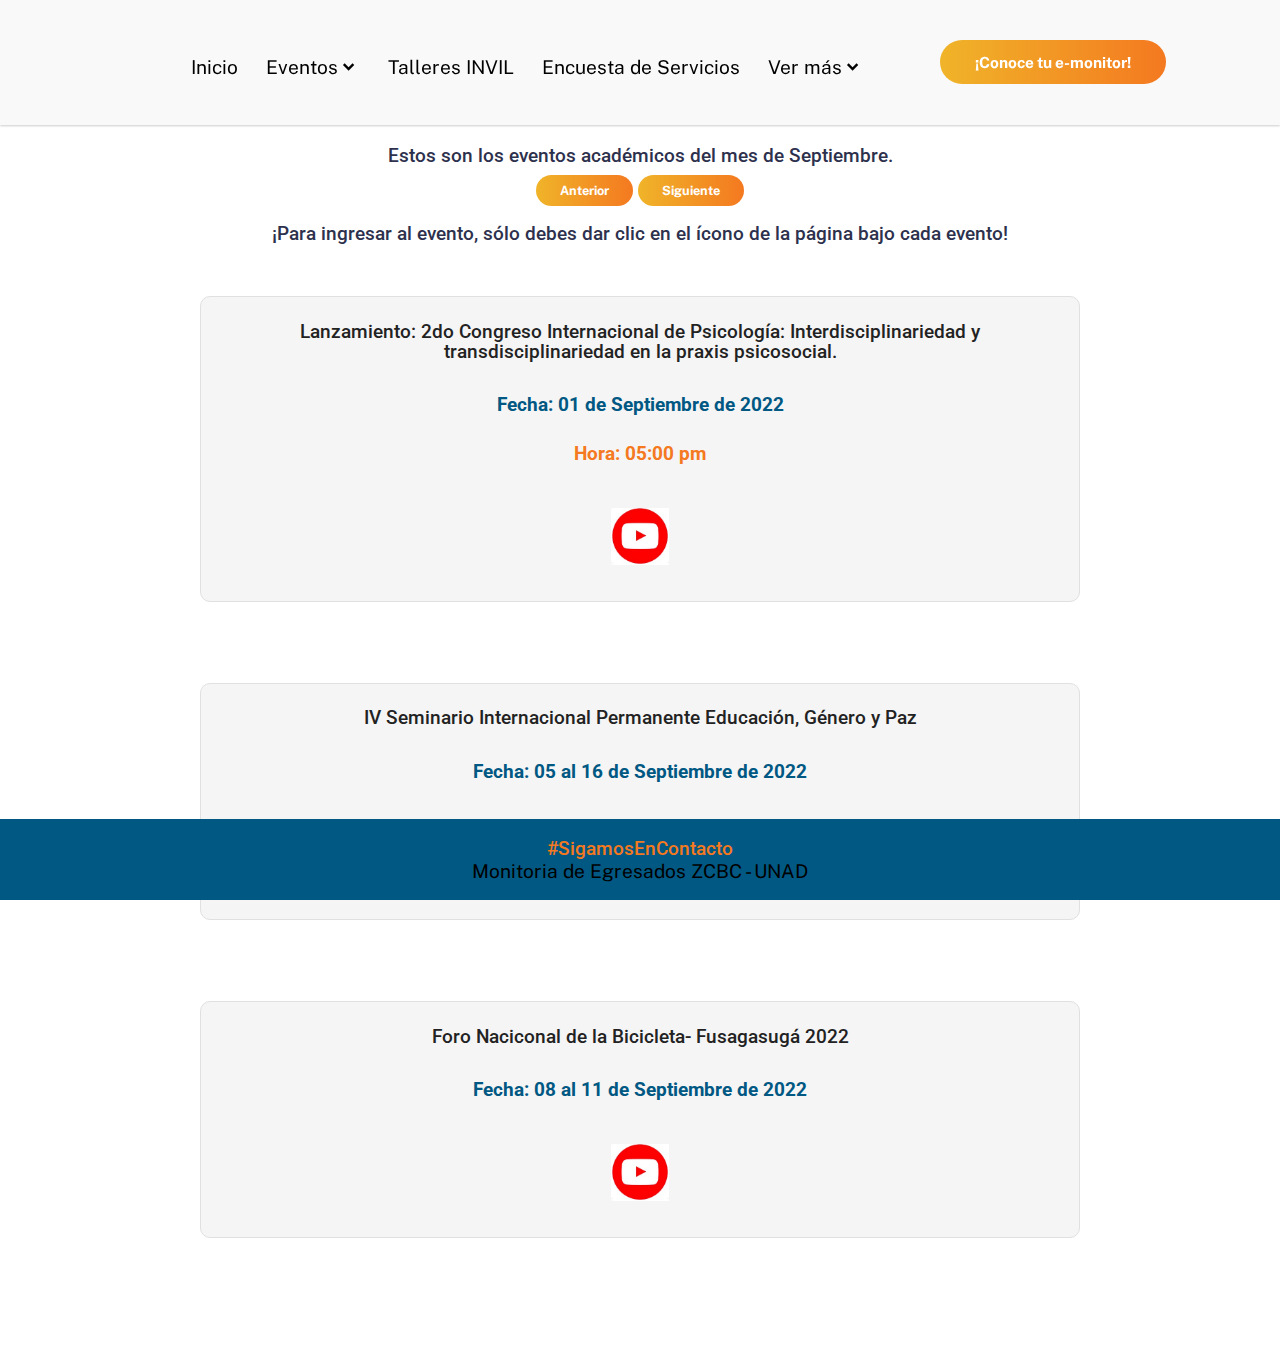
==== commit 8d09f1eb: "Add files via upload" ====
--- a/academicos.html
+++ b/academicos.html
@@ -34,7 +34,7 @@
             .box > .icon > .info > h3.title { font-family: "Roboto",sans-serif !important; font-size: 1em; color: #222; font-weight: 500; line-height: 20px; padding: 0.5em;}
             .box > .icon > .info > p { font-family: "Roboto",sans-serif !important; font-size: 1em; color: #222; line-height: 1.5em; margin: 20px;}
             .box > .icon > .info > .more a { font-family: "Roboto",sans-serif !important; font-size: 1em; color: #222; line-height: 12px; text-transform: uppercase; text-decoration: none;background-color: #F0B429;padding: 0.5em;border-radius: 10px;}
-            .box > .icon:hover > .info > .more > a { background-color: #f04e09;color: #e0e0e0;}
+            .box > .icon > .info > .more > a:hover { background-color: #f04e09;color: #e0e0e0;}
             .box .space { height: 30px; }
             .via-evento a img{width: 3em;display: inline-block;margin-top: 1em;}
             .hora{color: #F47920!important;font-weight: 700;} 
@@ -66,6 +66,37 @@
                   <div class="box">							
                       <div class="icon">
                           <div class="info">
+                              <h3 class="title">IV Seminario Internacional Permanente Educación, Género y Paz</h3>
+                              <p class="fecha">Fecha: 05 al 16 de Septiembre de 2022</p>
+                              <div class="via-evento"><a href="https://www.youtube.com/user/universidadunad"><img src="img/youtube.png" alt=""></a></div>
+                              <br>
+                          </div>
+                      </div>
+                      <div class="space"></div>
+                  </div> 
+                </div>
+                <div class="anuncio">
+                  <div class="box">							
+                      <div class="icon">
+                          <div class="info">
+                              <h3 class="title">Foro Naciconal de la Bicicleta- Fusagasugá 2022</h3>
+                              <p class="fecha">Fecha: 08 al 11 de Septiembre de 2022</p>
+                              <div class="via-evento"><a href="https://www.youtube.com/user/universidadunad"><img src="img/youtube.png" alt=""></a></div>
+                              <br>
+                          </div>
+                      </div>
+                      <div class="space"></div>
+                  </div> 
+                </div>
+              </div>
+              
+            </div>
+            <div class="pagination" id="contenedor-anuncios">
+              <div class="post" id="page2">
+                <div class="anuncio">
+                  <div class="box">							
+                      <div class="icon">
+                          <div class="info">
                               <h3 class="title">Registratón de propiedad intelectual unadista</h3>
                               <p class="fecha">Fecha: 16 de Septiembre de 2022</p>
                               <p class="hora">Hora: 06:00 pm</p>
@@ -73,6 +104,20 @@
                                 <a href="https://eventos.unad.edu.co/registraton-de-propiedad-intelectual-unadista/registraton-de-propiedad-intelectual-unadista/individual-registration" title="Title Link" target="_blank">Inscribirse</a>
                               </div>
                               <div class="via-evento"><a href="https://unad-edu-co.zoom.us/j/92628875979?pwd=aDNaTnRBRVdxZ3AremNEdENVTGlldz09"><img src="img/zoom.png" alt=""></a></div>
+                              <br>
+                          </div>
+                      </div>
+                      <div class="space"></div>
+                  </div> 
+                </div>
+                <div class="anuncio">
+                  <div class="box">							
+                      <div class="icon">
+                          <div class="info">
+                              <h3 class="title">Primer Festival Virtual de la Cumbia UNAD CEAD Santa Marta, UDR EL Banco en Honor a José Benito Barrios</h3>
+                              <p class="fecha">Fecha: 23 de Septiembre de 2022</p>
+                              <p class="hora">Hora: 08:00 am a 06:00 pm</p>
+                              <div class="via-evento"><a href="https://unad-edu-co.zoom.us/j/98149131376?pwd=QlFHWHdrR0FhOGhYNzI1Tis1T3pNdz09"><img src="img/zoom.png" alt=""></a></div>
                               <br>
                           </div>
                       </div>
@@ -91,7 +136,7 @@
                       <div class="space"></div>
                   </div> 
                 </div>
-              </div>
+              </div>   
             </div>
           </div>
       </div>
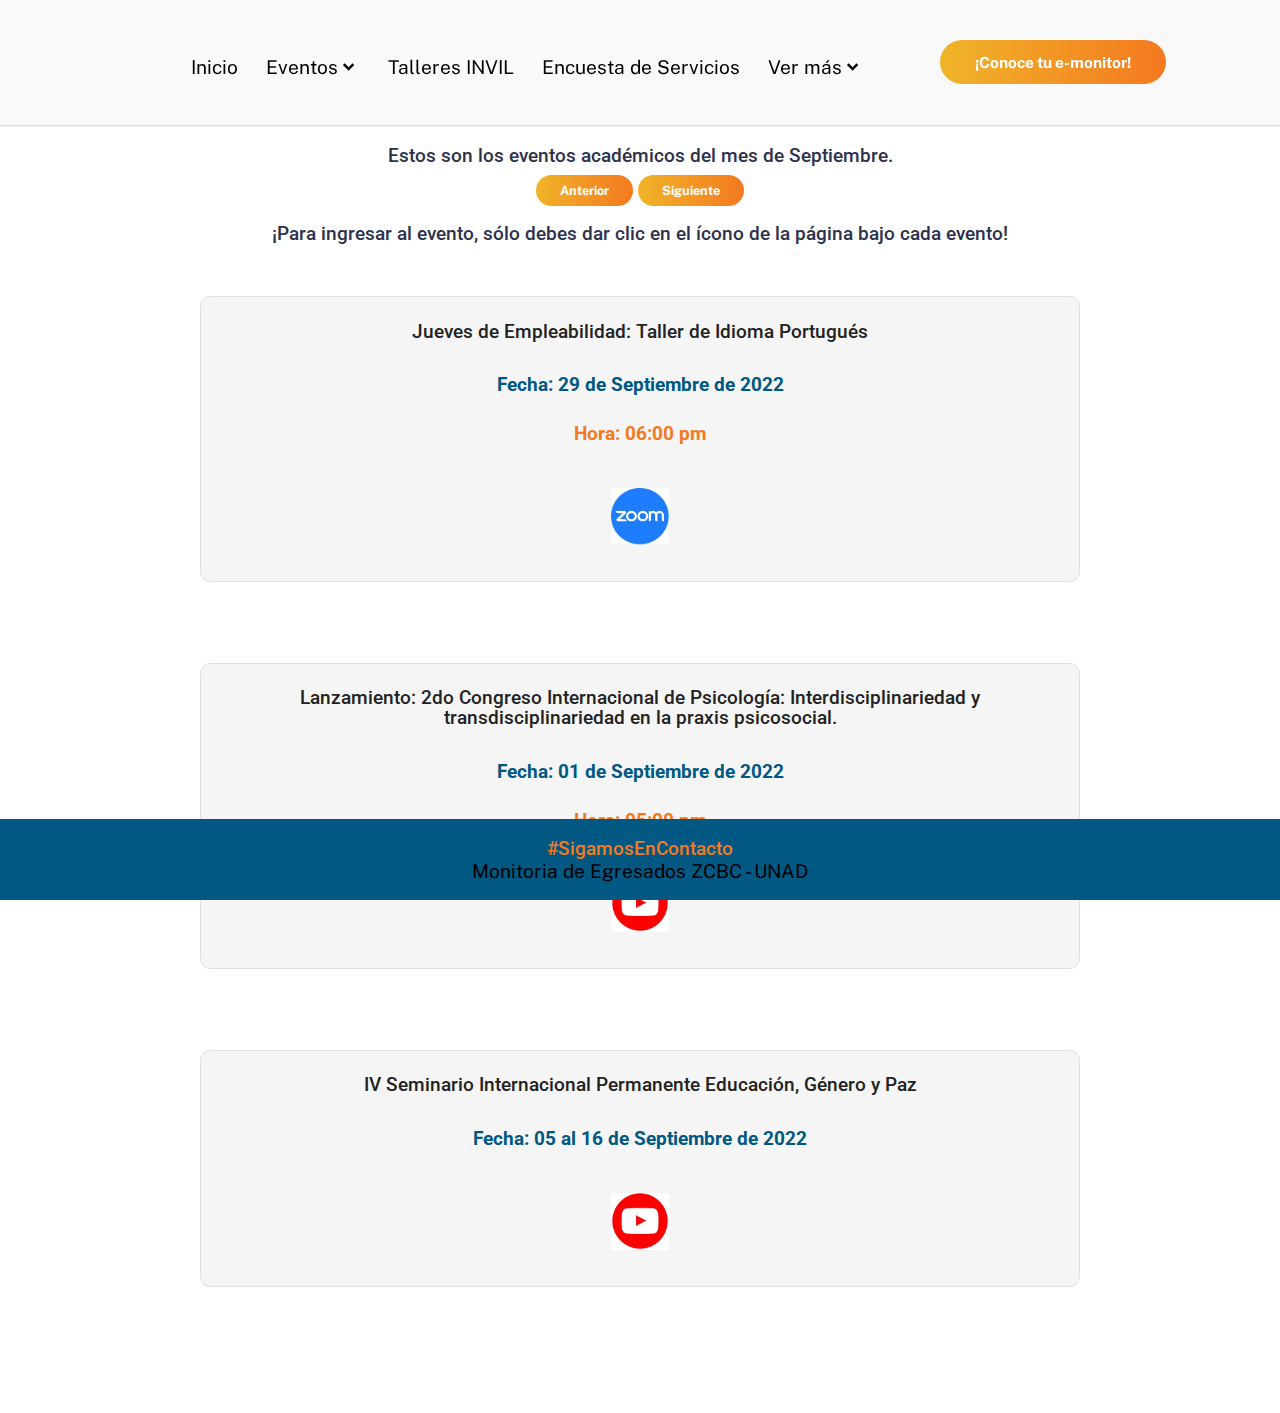
==== commit 5f8268d3: "Add files via upload" ====
--- a/academicos.html
+++ b/academicos.html
@@ -52,6 +52,20 @@
                   <div class="box">							
                       <div class="icon">
                           <div class="info">
+                              <h3 class="title">Jueves de Empleabilidad: Taller de Idioma Portugués</h3>
+                              <p class="fecha">Fecha: 29 de Septiembre de 2022</p>
+                              <p class="hora">Hora: 06:00 pm</p>
+                              <div class="via-evento"><a href="https://unad-edu-co.zoom.us/j/93901224306"><img src="img/zoom.png" alt=""></a></div>
+                              <br>
+                          </div>
+                      </div>
+                      <div class="space"></div>
+                  </div> 
+                </div>
+                <div class="anuncio">
+                  <div class="box">							
+                      <div class="icon">
+                          <div class="info">
                               <h3 class="title">Lanzamiento: 2do Congreso Internacional de Psicología: Interdisciplinariedad y transdisciplinariedad en la praxis psicosocial.</h3>
                               <p class="fecha">Fecha: 01 de Septiembre de 2022</p>
                               <p class="hora">Hora: 05:00 pm</p>
@@ -75,6 +89,12 @@
                       <div class="space"></div>
                   </div> 
                 </div>
+                
+              </div>
+              
+            </div>
+            <div class="pagination" id="contenedor-anuncios">
+              <div class="post" id="page2">
                 <div class="anuncio">
                   <div class="box">							
                       <div class="icon">
@@ -88,11 +108,6 @@
                       <div class="space"></div>
                   </div> 
                 </div>
-              </div>
-              
-            </div>
-            <div class="pagination" id="contenedor-anuncios">
-              <div class="post" id="page2">
                 <div class="anuncio">
                   <div class="box">							
                       <div class="icon">
@@ -114,6 +129,25 @@
                   <div class="box">							
                       <div class="icon">
                           <div class="info">
+                              <h3 class="title">Filosofía más allá de la academia: Parménides y Heráclito Invitado: Prof. Raúl Becerra (Colombia)</h3>
+                              <p class="fecha">Fecha: 22 de Septiembre de 2022</p>
+                              <p class="hora">Hora: 05:00 pm</p>
+                              <div class="via-evento"><a href="https://www.youtube.com/user/universidadunad"><img src="img/youtube.png" alt=""></a></div>
+                              <br>
+                          </div>
+                      </div>
+                      <div class="space"></div>
+                  </div> 
+                </div>
+                
+              </div>   
+            </div>
+            <div class="pagination" id="contenedor-anuncios">
+              <div class="post" id="page3">
+                <div class="anuncio">
+                  <div class="box">							
+                      <div class="icon">
+                          <div class="info">
                               <h3 class="title">Primer Festival Virtual de la Cumbia UNAD CEAD Santa Marta, UDR EL Banco en Honor a José Benito Barrios</h3>
                               <p class="fecha">Fecha: 23 de Septiembre de 2022</p>
                               <p class="hora">Hora: 08:00 am a 06:00 pm</p>
@@ -128,8 +162,46 @@
                   <div class="box">							
                       <div class="icon">
                           <div class="info">
+                              <h3 class="title">Maratón de Jornadas de Limpieza de Playas y Rios ECAPMA Zona Caribe</h3>
+                              <p class="fecha">Fecha: 24 de Septiembre de 2022</p>
+                              <p class="hora">Hora: 08:00 am a 12:00 pm</p>
+                              <div class="more">
+                                <a href="https://eventos.unad.edu.co/maraton-de-jornadas-de-limpieza-de-playas-y-rios-ecapma-zona-caribe" title="Title Link" target="_blank">Más información</a>
+                            </div>
+                              <br>
+                          </div>
+                      </div>
+                      <div class="space"></div>
+                  </div> 
+                </div>
+                <div class="anuncio">
+                  <div class="box">							
+                      <div class="icon">
+                          <div class="info">
                               <h3 class="title">EXPOTECH 2022</h3>
                               <p class="fecha">Fecha: 27 al 29 de Septiembre de 2022</p>
+                              <br>
+                          </div>
+                      </div>
+                      <div class="space"></div>
+                  </div> 
+                </div>
+              </div>   
+            </div>
+            <div class="pagination" id="contenedor-anuncios">
+              <div class="post" id="page4">
+                <div class="anuncio">
+                  <div class="box">							
+                      <div class="icon">
+                          <div class="info">
+                              <h3 class="title">Taller: ¿Qué pasa después de la música?</h3>
+                              <p class="fecha">Fecha: 28 de Septiembre de 2022</p>
+                              <p class="hora">Hora: 03:00 pm</p>
+                              <div class="more">
+                                <a href="https://forms.gle/6NAcW8R2n2TWTgv58" title="Title Link" target="_blank">Inscribirse</a>
+                              </div>
+                              <div class="via-evento"><a href="https://us02web.zoom.us/j/87645460767?pwd=aTl6cjdyVTArN09zL3NDMXRYQVJVdz09"><img src="img/zoom.png" alt=""></a></div>
+                              <p class="hora">Código de acceso: 1234</p>
                               <br>
                           </div>
                       </div>
